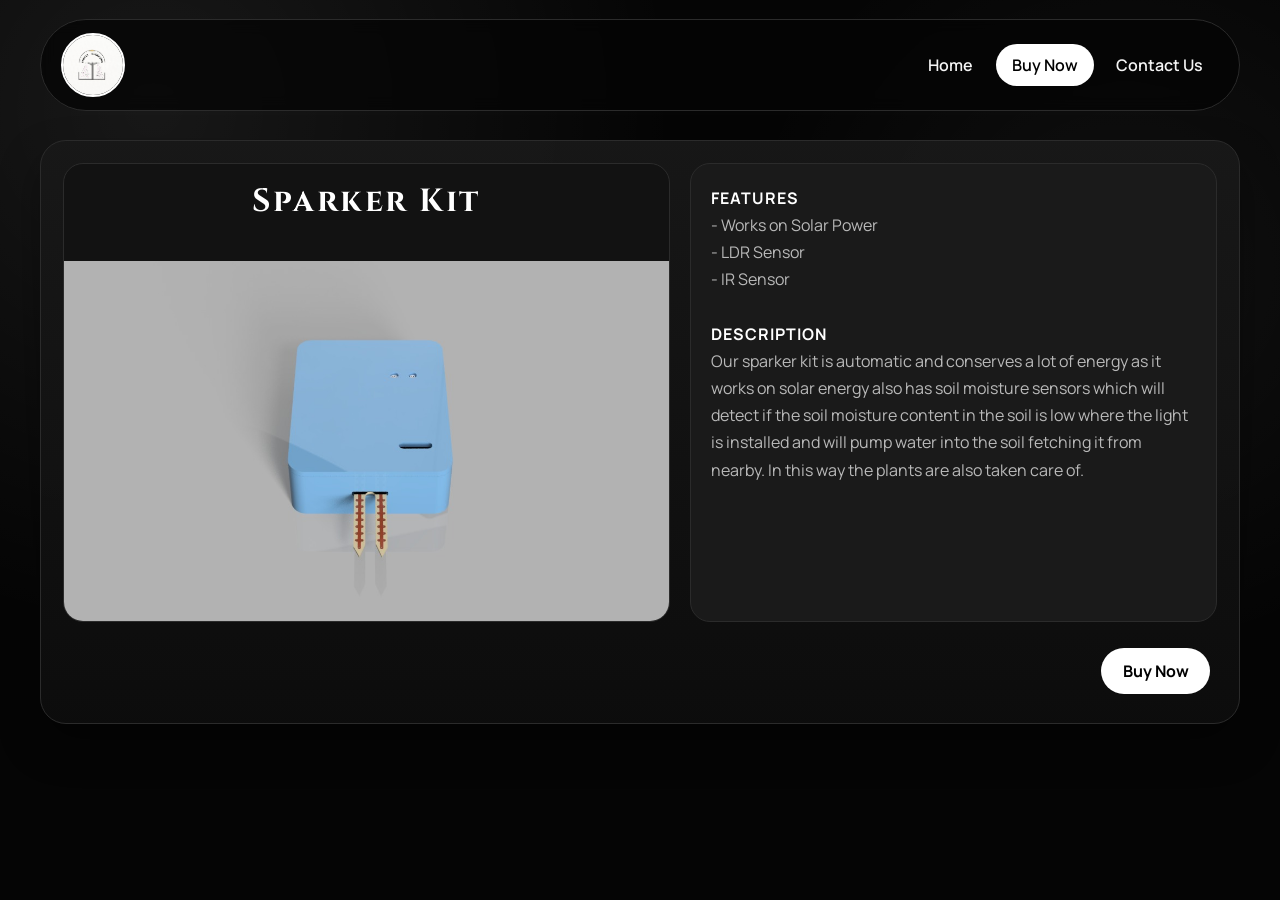
==== buy.html @ da0628b8 "Improve full-site UI with responsive monochrome redesign" ====
<!DOCTYPE html>
<html lang="en">
<head>
    <meta charset="UTF-8">
    <meta http-equiv="X-UA-Compatible" content="IE=edge">
    <meta name="viewport" content="width=device-width, initial-scale=1.0">
    <title>Sparker Kit | Buy Now</title>
    <link href="https://maxcdn.bootstrapcdn.com/font-awesome/4.7.0/css/font-awesome.min.css" rel="stylesheet" integrity="sha384-wvfXpqpZZVQGK6TAh5PVlGOfQNHSoD2xbE+QkPxCAFlNEevoEH3Sl0sibVcOQVnN" crossorigin="anonymous">
    <link rel="stylesheet" href="https://cdnjs.cloudflare.com/ajax/libs/animate.css/3.5.2/animate.css" />
    <link rel="stylesheet" href="https://cdnjs.cloudflare.com/ajax/libs/font-awesome/6.1.1/css/all.min.css">
    <link rel="stylesheet" href="buy.css">
</head>
<body>
    <div class="con">
        <nav>
          <a href="index.html"><div class="logo"><img src="logo.jpeg" alt="Sparker Kit logo" /></div></a> 
          <input type="checkbox" id="click" />
          <label for="click" class="menu-btn">
            <i class="fas fa-bars"></i>
          </label>
          <ul>
            <li><a href="index.html">Home</a></li>
            <li><a class="active" href="buy.html">Buy Now</a></li>
            <li><a href="contact.html">Contact Us</a></li>
          </ul>
        </nav>
    </div>
    <div id="product_card">
      <div id="left">
      <h1>Sparker Kit</h1>
      <br>
      <img src="product.jpeg" alt="Sparker Kit product photo">
    </div>
    <div id="right">
      <span class="sec-title">Features</span><br>
      - Works on Solar Power <br>
      - LDR Sensor <br>
      - IR Sensor <br><br>
      <span class="sec-title">Description</span> <br> 
      Our sparker kit is automatic and conserves a lot of energy as it works on solar energy also has soil moisture sensors which will detect if the soil moisture content in the soil is low where the light is installed and will pump water into the soil fetching it from nearby. In this way the plants are also taken care of.
    </div>
    <div id="buttondiv">
    <a id="button" href="#">Buy Now</a>
    </div>
    </div>
</body>
</html>
---- buy.css ----
@import url('https://fonts.googleapis.com/css2?family=Cinzel:wght@600;700&family=Manrope:wght@400;500;600;700&display=swap');

:root {
  --bg: #050505;
  --surface: #121212;
  --surface-soft: #1a1a1a;
  --text: #f4f4f4;
  --muted: #b9b9b9;
  --accent: #ffffff;
  --line: #2b2b2b;
}

* {
  margin: 0;
  padding: 0;
  box-sizing: border-box;
}

body {
  min-height: 100vh;
  background: radial-gradient(circle at 12% 12%, rgba(255, 255, 255, 0.08) 0%, transparent 38%),
    radial-gradient(circle at 88% 30%, rgba(255, 255, 255, 0.05) 0%, transparent 30%), var(--bg);
  color: var(--text);
  font-family: 'Manrope', sans-serif;
  padding: 1.2rem 2.2rem 2.4rem;
}

.con {
  max-width: 1200px;
  margin: 0 auto 1.8rem;
}

nav {
  display: flex;
  align-items: center;
  justify-content: space-between;
  gap: 2rem;
  padding: 0.8rem 1.25rem;
  border: 1px solid var(--line);
  border-radius: 999px;
  background: rgba(5, 5, 5, 0.75);
  backdrop-filter: blur(8px);
}

nav .logo img {
  width: 64px;
  height: 64px;
  border-radius: 50%;
  border: 2px solid var(--accent);
  display: block;
}

nav ul {
  display: flex;
  list-style: none;
  align-items: center;
  gap: 0.4rem;
}

nav ul li a {
  color: var(--text);
  text-decoration: none;
  font-size: 1rem;
  font-weight: 600;
  border-radius: 999px;
  padding: 0.6rem 1rem;
  transition: all 0.2s ease;
}

nav ul li a:hover,
nav ul li a.active {
  color: #000;
  background: var(--accent);
}

nav .menu-btn i,
input[type="checkbox"] {
  display: none;
}

#product_card {
  max-width: 1200px;
  margin: 0 auto;
  border: 1px solid var(--line);
  border-radius: 26px;
  background: linear-gradient(180deg, rgba(24, 24, 24, 0.95) 0%, rgba(13, 13, 13, 0.95) 100%);
  display: grid;
  grid-template-columns: 1.15fr 1fr;
  gap: 1.25rem;
  padding: 1.4rem;
  box-shadow: 0 20px 40px rgba(0, 0, 0, 0.35);
}

#left {
  border-radius: 20px;
  overflow: hidden;
  border: 1px solid var(--line);
  background: var(--surface);
}

#left h1 {
  font-family: 'Cinzel', serif;
  letter-spacing: 0.08em;
  font-size: clamp(1.3rem, 2.6vw, 2rem);
  color: var(--accent);
  text-align: center;
  padding: 1rem;
}

#product_card img {
  width: 100%;
  height: 360px;
  object-fit: cover;
  display: block;
}

#right {
  background: var(--surface-soft);
  border-radius: 20px;
  border: 1px solid var(--line);
  padding: 1.3rem;
  line-height: 1.7;
  color: var(--muted);
}

#right .sec-title {
  display: inline-block;
  color: var(--accent);
  font-weight: 700;
  letter-spacing: 0.06em;
  text-transform: uppercase;
}

#buttondiv {
  grid-column: 1 / -1;
  display: flex;
  justify-content: flex-end;
  padding: 0.4rem;
}

#button {
  text-decoration: none;
  color: #000;
  background: var(--accent);
  border-radius: 999px;
  padding: 0.75rem 1.35rem;
  font-weight: 700;
  transition: transform 0.2s ease, box-shadow 0.2s ease;
}

#button:hover {
  transform: translateY(-2px);
  box-shadow: 0 10px 22px rgba(255, 255, 255, 0.2);
}

@media (max-width: 980px) {
  body {
    padding: 1rem;
  }

  nav {
    border-radius: 20px;
    flex-direction: column;
    gap: 0.9rem;
  }

  nav ul {
    width: 100%;
    justify-content: center;
    flex-wrap: wrap;
  }

  #product_card {
    grid-template-columns: 1fr;
    padding: 1rem;
  }

  #product_card img {
    height: 250px;
  }

  #buttondiv {
    justify-content: center;
  }
}
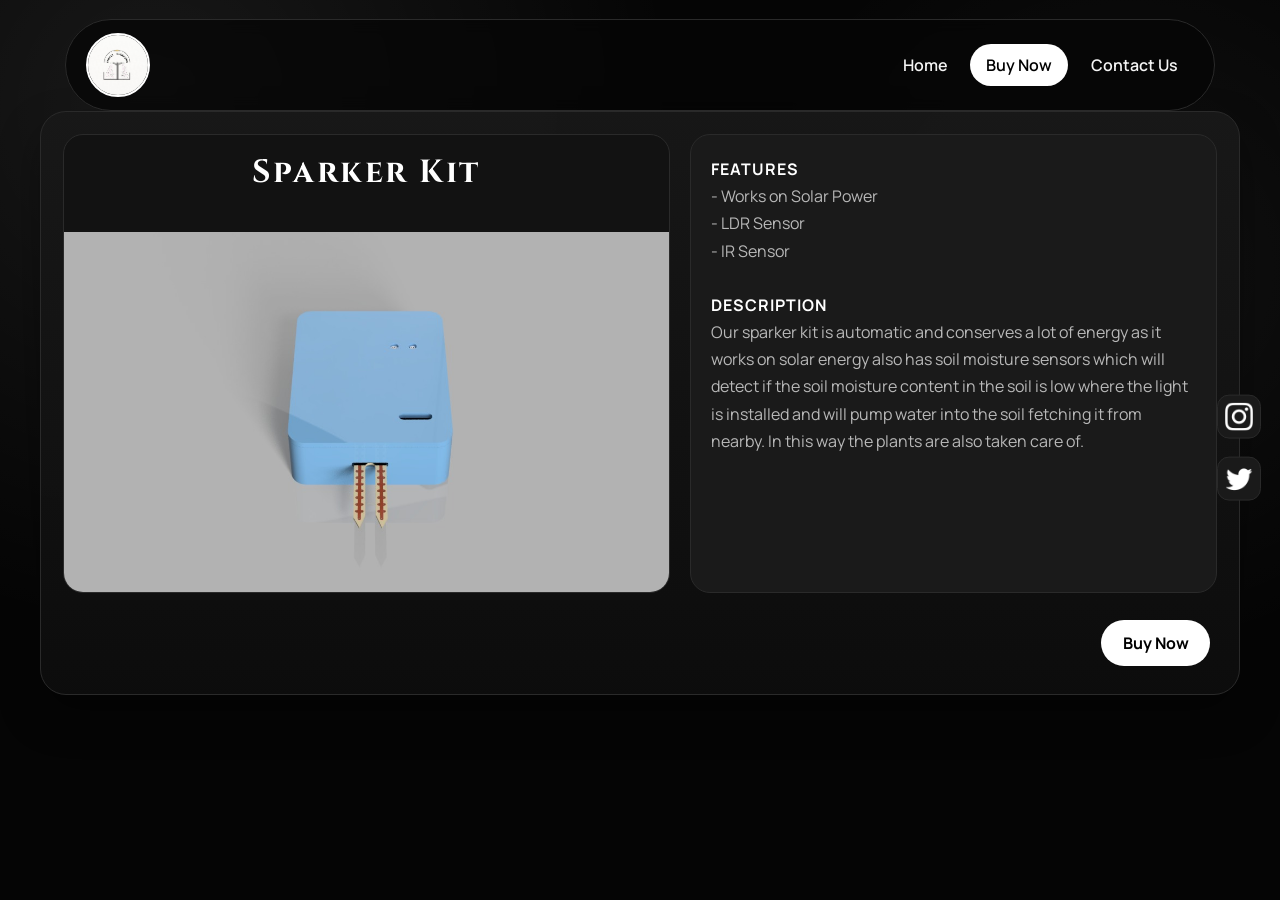
==== commit 5b7cff37: "Unify all pages under one shared design system" ====
--- a/buy.html
+++ b/buy.html
@@ -5,19 +5,13 @@
     <meta http-equiv="X-UA-Compatible" content="IE=edge">
     <meta name="viewport" content="width=device-width, initial-scale=1.0">
     <title>Sparker Kit | Buy Now</title>
-    <link href="https://maxcdn.bootstrapcdn.com/font-awesome/4.7.0/css/font-awesome.min.css" rel="stylesheet" integrity="sha384-wvfXpqpZZVQGK6TAh5PVlGOfQNHSoD2xbE+QkPxCAFlNEevoEH3Sl0sibVcOQVnN" crossorigin="anonymous">
-    <link rel="stylesheet" href="https://cdnjs.cloudflare.com/ajax/libs/animate.css/3.5.2/animate.css" />
-    <link rel="stylesheet" href="https://cdnjs.cloudflare.com/ajax/libs/font-awesome/6.1.1/css/all.min.css">
+    <link rel="stylesheet" href="shared.css">
     <link rel="stylesheet" href="buy.css">
 </head>
 <body>
     <div class="con">
         <nav>
           <a href="index.html"><div class="logo"><img src="logo.jpeg" alt="Sparker Kit logo" /></div></a> 
-          <input type="checkbox" id="click" />
-          <label for="click" class="menu-btn">
-            <i class="fas fa-bars"></i>
-          </label>
           <ul>
             <li><a href="index.html">Home</a></li>
             <li><a class="active" href="buy.html">Buy Now</a></li>
@@ -43,5 +37,9 @@
     <a id="button" href="#">Buy Now</a>
     </div>
     </div>
+    <div class="social-icons floating-icons">
+      <a href="https://www.instagram.com/sparkerkit/" target="_blank"><img src="insta_logo.png" alt="Instagram" /></a>
+      <a href="https://twitter.com/sparker_street?t=kQib5I3dmkq5C0N-m5Eulw&s=08" target="_blank"><img src="twitter.png" alt="X" /></a>
+    </div>
 </body>
 </html>
--- a/shared.css
+++ b/shared.css
@@ -0,0 +1,120 @@
+@import url('https://fonts.googleapis.com/css2?family=Cinzel:wght@600;700&family=Manrope:wght@400;500;600;700&display=swap');
+
+:root {
+  --bg: #050505;
+  --surface: #121212;
+  --surface-soft: #1a1a1a;
+  --text: #f4f4f4;
+  --muted: #b8b8b8;
+  --accent: #ffffff;
+  --line: #2a2a2a;
+}
+
+* {
+  margin: 0;
+  padding: 0;
+  box-sizing: border-box;
+}
+
+body {
+  min-height: 100vh;
+  font-family: 'Manrope', sans-serif;
+  color: var(--text);
+  background: radial-gradient(circle at 12% 12%, rgba(255, 255, 255, 0.08) 0%, transparent 38%),
+    radial-gradient(circle at 88% 30%, rgba(255, 255, 255, 0.05) 0%, transparent 30%), var(--bg);
+}
+
+.container,
+.con {
+  max-width: 1220px;
+  margin: 0 auto;
+  min-height: 100vh;
+  padding: 1.2rem 2.2rem 2.5rem;
+}
+
+nav {
+  display: flex;
+  align-items: center;
+  justify-content: space-between;
+  gap: 2rem;
+  padding: 0.8rem 1.25rem;
+  border: 1px solid var(--line);
+  border-radius: 999px;
+  background: rgba(6, 6, 6, 0.74);
+  backdrop-filter: blur(8px);
+}
+
+nav .logo img {
+  width: 64px;
+  height: 64px;
+  border-radius: 50%;
+  border: 2px solid var(--accent);
+  display: block;
+}
+
+nav ul {
+  display: flex;
+  align-items: center;
+  list-style: none;
+  gap: 0.4rem;
+}
+
+nav ul li a {
+  color: var(--text);
+  text-decoration: none;
+  font-size: 1rem;
+  font-weight: 600;
+  border-radius: 999px;
+  padding: 0.6rem 1rem;
+  transition: all 0.2s ease;
+}
+
+nav ul li a:hover,
+nav ul li a.active {
+  background: var(--accent);
+  color: #000;
+}
+
+nav .menu-btn,
+input[type="checkbox"] {
+  display: none;
+}
+
+.social-icons {
+  display: flex;
+  gap: 0.65rem;
+}
+
+.social-icons img {
+  width: 2.75rem;
+  height: 2.75rem;
+  border-radius: 12px;
+  padding: 0.45rem;
+  background: var(--surface-soft);
+  border: 1px solid var(--line);
+  transition: transform 0.2s ease, border-color 0.2s ease;
+}
+
+.social-icons img:hover {
+  transform: translateY(-4px);
+  border-color: var(--accent);
+}
+
+@media (max-width: 980px) {
+  .container,
+  .con {
+    padding: 1rem;
+  }
+
+  nav {
+    border-radius: 20px;
+    flex-direction: column;
+    gap: 0.9rem;
+  }
+
+  nav ul {
+    width: 100%;
+    justify-content: center;
+    flex-wrap: wrap;
+  }
+}
--- a/buy.css
+++ b/buy.css
@@ -1,81 +1,6 @@
-@import url('https://fonts.googleapis.com/css2?family=Cinzel:wght@600;700&family=Manrope:wght@400;500;600;700&display=swap');
-
-:root {
-  --bg: #050505;
-  --surface: #121212;
-  --surface-soft: #1a1a1a;
-  --text: #f4f4f4;
-  --muted: #b9b9b9;
-  --accent: #ffffff;
-  --line: #2b2b2b;
-}
-
-* {
-  margin: 0;
-  padding: 0;
-  box-sizing: border-box;
-}
-
-body {
-  min-height: 100vh;
-  background: radial-gradient(circle at 12% 12%, rgba(255, 255, 255, 0.08) 0%, transparent 38%),
-    radial-gradient(circle at 88% 30%, rgba(255, 255, 255, 0.05) 0%, transparent 30%), var(--bg);
-  color: var(--text);
-  font-family: 'Manrope', sans-serif;
-  padding: 1.2rem 2.2rem 2.4rem;
-}
-
 .con {
-  max-width: 1200px;
-  margin: 0 auto 1.8rem;
-}
-
-nav {
-  display: flex;
-  align-items: center;
-  justify-content: space-between;
-  gap: 2rem;
-  padding: 0.8rem 1.25rem;
-  border: 1px solid var(--line);
-  border-radius: 999px;
-  background: rgba(5, 5, 5, 0.75);
-  backdrop-filter: blur(8px);
-}
-
-nav .logo img {
-  width: 64px;
-  height: 64px;
-  border-radius: 50%;
-  border: 2px solid var(--accent);
-  display: block;
-}
-
-nav ul {
-  display: flex;
-  list-style: none;
-  align-items: center;
-  gap: 0.4rem;
-}
-
-nav ul li a {
-  color: var(--text);
-  text-decoration: none;
-  font-size: 1rem;
-  font-weight: 600;
-  border-radius: 999px;
-  padding: 0.6rem 1rem;
-  transition: all 0.2s ease;
-}
-
-nav ul li a:hover,
-nav ul li a.active {
-  color: #000;
-  background: var(--accent);
-}
-
-nav .menu-btn i,
-input[type="checkbox"] {
-  display: none;
+  min-height: auto;
+  padding-bottom: 0;
 }
 
 #product_card {
@@ -153,23 +78,21 @@
   box-shadow: 0 10px 22px rgba(255, 255, 255, 0.2);
 }
 
+.floating-icons {
+  position: fixed;
+  right: 1.2rem;
+  top: 50%;
+  transform: translateY(-50%);
+  flex-direction: column;
+  gap: 0.8rem;
+  z-index: 10;
+}
+
+.floating-icons img:hover {
+  transform: translateX(-6px);
+}
+
 @media (max-width: 980px) {
-  body {
-    padding: 1rem;
-  }
-
-  nav {
-    border-radius: 20px;
-    flex-direction: column;
-    gap: 0.9rem;
-  }
-
-  nav ul {
-    width: 100%;
-    justify-content: center;
-    flex-wrap: wrap;
-  }
-
   #product_card {
     grid-template-columns: 1fr;
     padding: 1rem;
@@ -182,4 +105,16 @@
   #buttondiv {
     justify-content: center;
   }
+
+  .floating-icons {
+    position: static;
+    transform: none;
+    margin: 1.5rem auto 0;
+    flex-direction: row;
+    justify-content: center;
+  }
+
+  .floating-icons img:hover {
+    transform: translateY(-4px);
+  }
 }
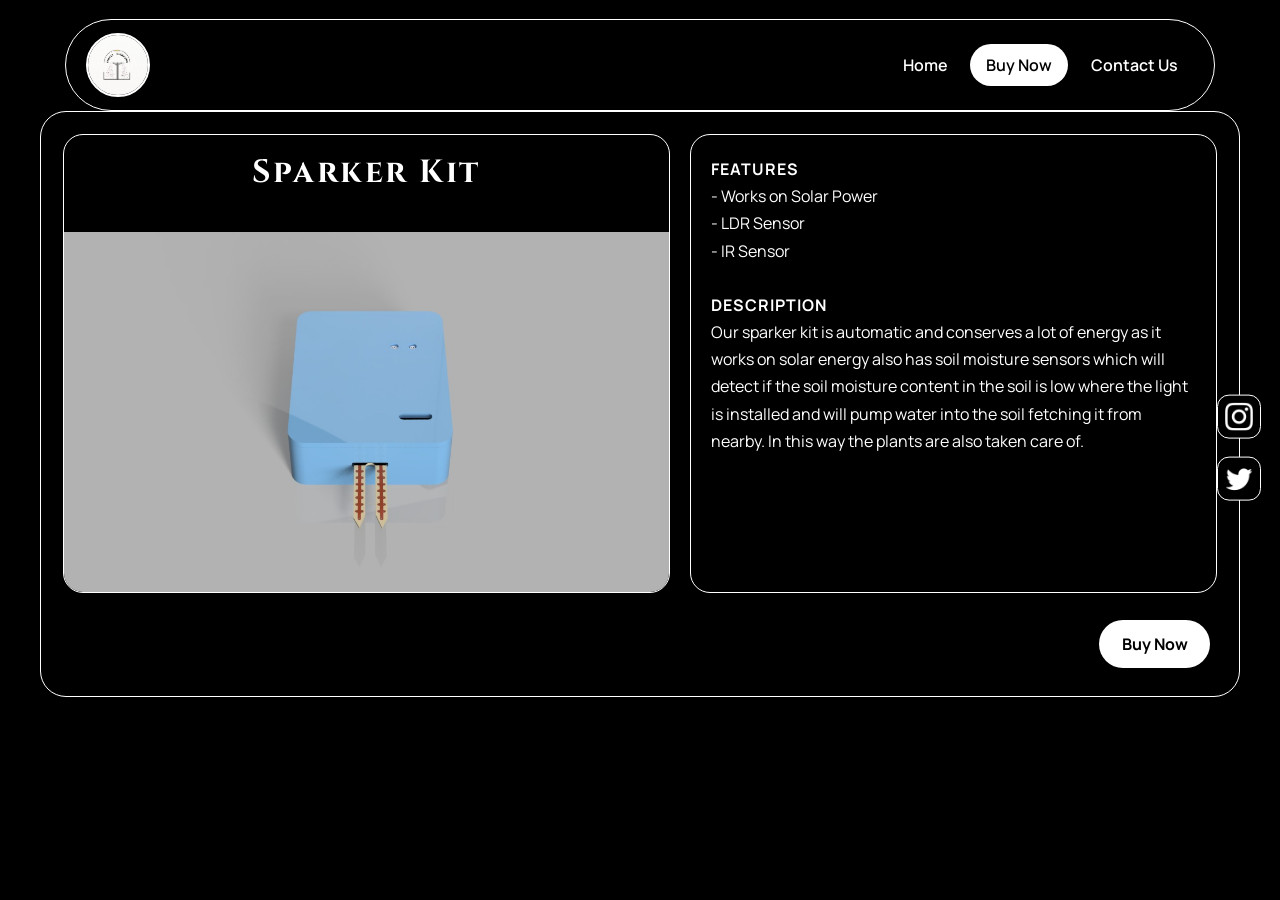
==== commit d363a26b: "ui" ====
--- a/buy.html
+++ b/buy.html
@@ -5,8 +5,8 @@
     <meta http-equiv="X-UA-Compatible" content="IE=edge">
     <meta name="viewport" content="width=device-width, initial-scale=1.0">
     <title>Sparker Kit | Buy Now</title>
-    <link rel="stylesheet" href="shared.css">
-    <link rel="stylesheet" href="buy.css">
+    <link rel="stylesheet" href="shared.css?v=2">
+    <link rel="stylesheet" href="buy.css?v=2">
 </head>
 <body>
     <div class="con">
--- a/shared.css
+++ b/shared.css
@@ -1,13 +1,13 @@
 @import url('https://fonts.googleapis.com/css2?family=Cinzel:wght@600;700&family=Manrope:wght@400;500;600;700&display=swap');
 
 :root {
-  --bg: #050505;
-  --surface: #121212;
-  --surface-soft: #1a1a1a;
-  --text: #f4f4f4;
-  --muted: #b8b8b8;
-  --accent: #ffffff;
-  --line: #2a2a2a;
+  --bg: #000;
+  --surface: #000;
+  --surface-soft: #000;
+  --text: #fff;
+  --muted: #fff;
+  --accent: #fff;
+  --line: #fff;
 }
 
 * {
@@ -20,8 +20,7 @@
   min-height: 100vh;
   font-family: 'Manrope', sans-serif;
   color: var(--text);
-  background: radial-gradient(circle at 12% 12%, rgba(255, 255, 255, 0.08) 0%, transparent 38%),
-    radial-gradient(circle at 88% 30%, rgba(255, 255, 255, 0.05) 0%, transparent 30%), var(--bg);
+  background: var(--bg);
 }
 
 .container,
@@ -40,8 +39,7 @@
   padding: 0.8rem 1.25rem;
   border: 1px solid var(--line);
   border-radius: 999px;
-  background: rgba(6, 6, 6, 0.74);
-  backdrop-filter: blur(8px);
+  background: #000;
 }
 
 nav .logo img {
--- a/buy.css
+++ b/buy.css
@@ -8,12 +8,12 @@
   margin: 0 auto;
   border: 1px solid var(--line);
   border-radius: 26px;
-  background: linear-gradient(180deg, rgba(24, 24, 24, 0.95) 0%, rgba(13, 13, 13, 0.95) 100%);
+  background: var(--surface);
   display: grid;
   grid-template-columns: 1.15fr 1fr;
   gap: 1.25rem;
   padding: 1.4rem;
-  box-shadow: 0 20px 40px rgba(0, 0, 0, 0.35);
+  padding: 1.4rem;
 }
 
 #left {
@@ -70,12 +70,15 @@
   border-radius: 999px;
   padding: 0.75rem 1.35rem;
   font-weight: 700;
-  transition: transform 0.2s ease, box-shadow 0.2s ease;
+  border: 1px solid transparent;
+  transition: transform 0.2s ease, background 0.2s ease, color 0.2s ease;
 }
 
 #button:hover {
   transform: translateY(-2px);
-  box-shadow: 0 10px 22px rgba(255, 255, 255, 0.2);
+  background: #000;
+  color: #fff;
+  border: 1px solid #fff;
 }
 
 .floating-icons {
